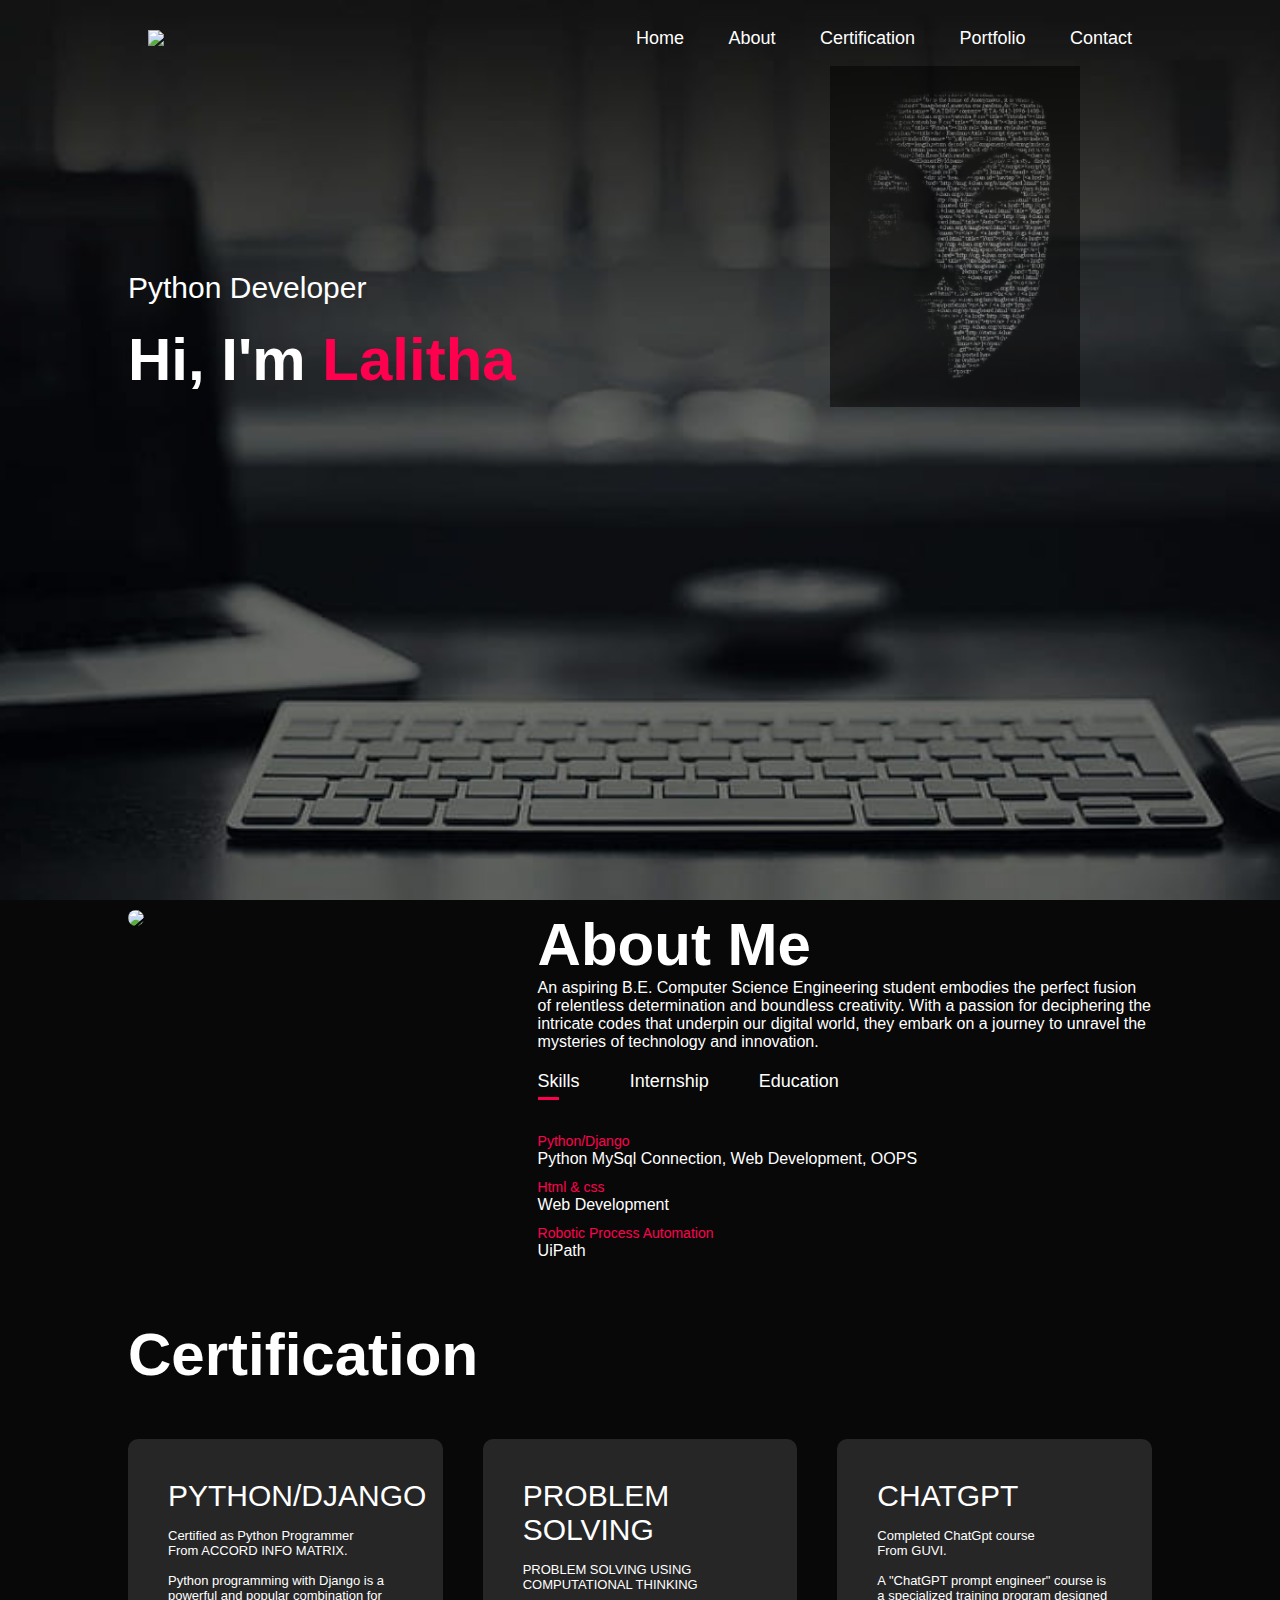
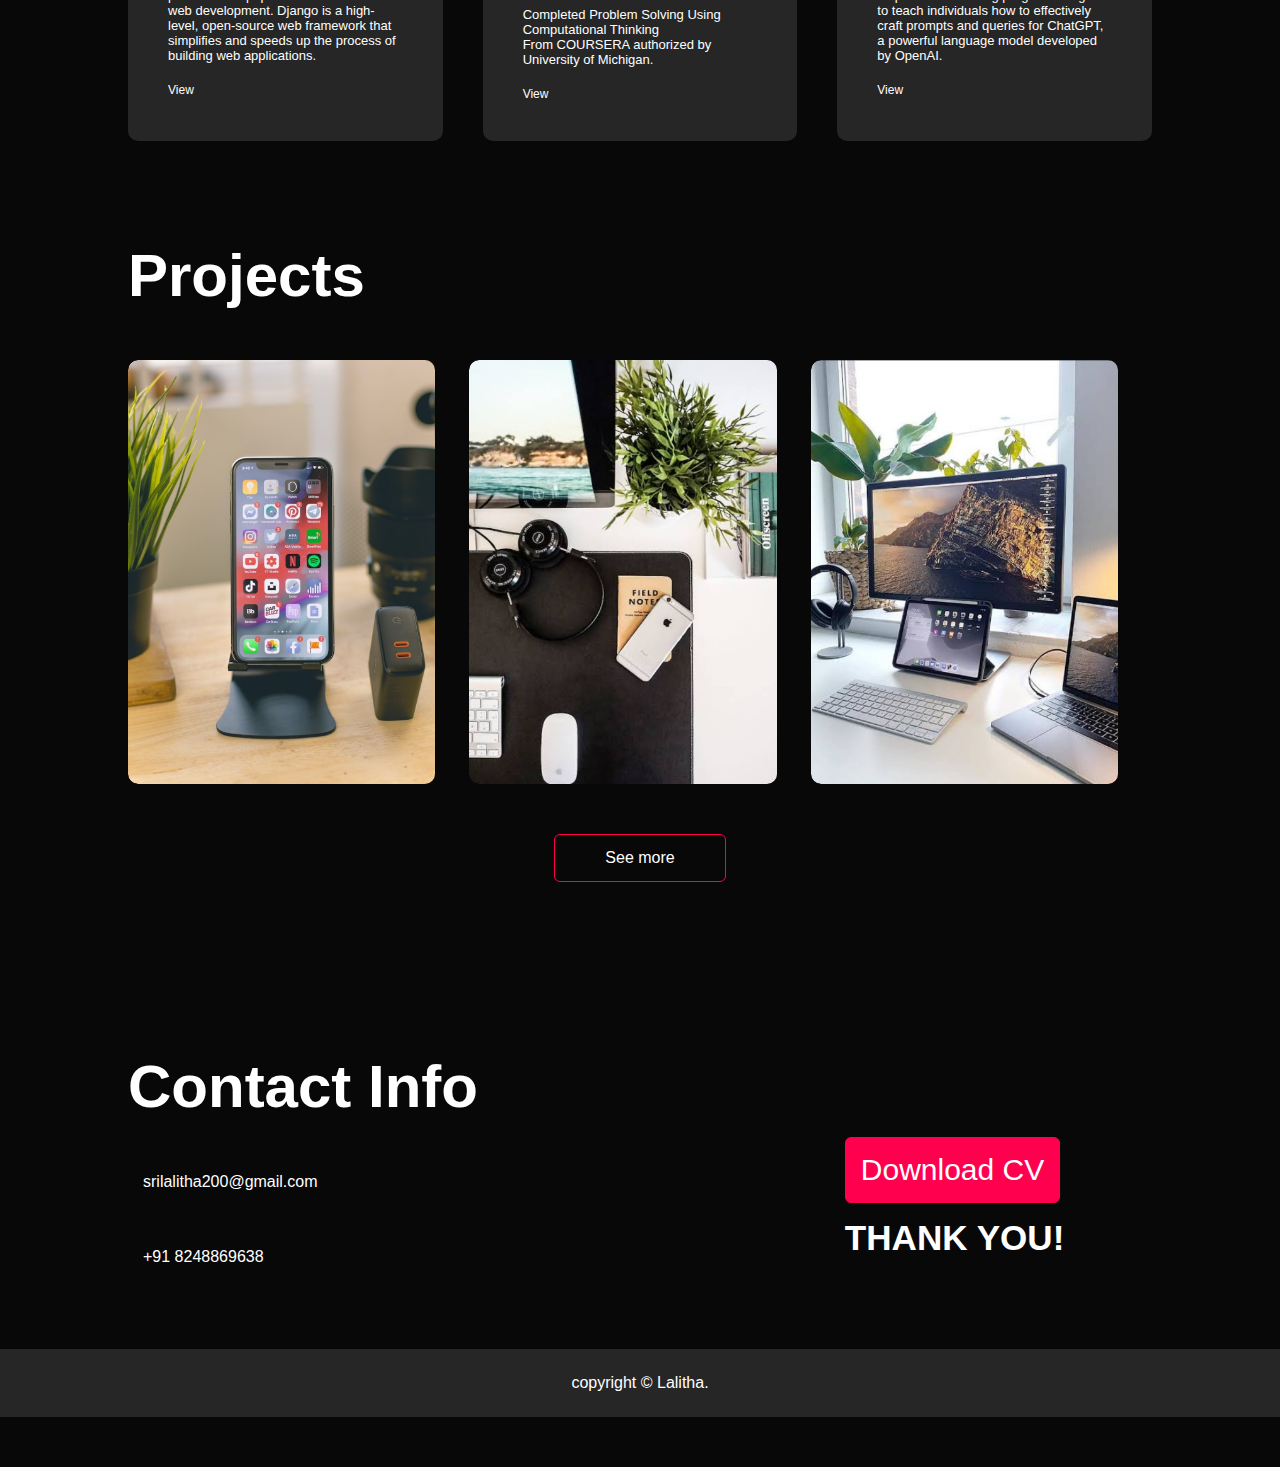
==== Portfolio/Index.html @ 92125443 "Add files via upload" ====
<!DOCTYPE html>
<html lang="en">
<head>
    <meta charset="UTF-8">
    <meta name="viewport" content="width=device-width, initial-scale=1.0">
    <link rel="stylesheet" href="styles.css">
    <title>My Portfolio</title>
    <script src="https://kit.fontawesome.com/7f56df2786.js" crossorigin="anonymous"></script>
</head>
<body>
    <div id="header">
        <div class="container">
            <nav>
                <img src="logo.png" class="logo">
                <ul>
                    <li><a href="#home">Home</a></li>
                    <li><a href="#about">About</a></li>
                    <li><a href="#certificate">Certification</a></li>
                    <li><a href="#portfolio">Portfolio</a></li>
                    <li><a href="#contact">Contact</a></li>
                </ul>
            </nav>
            <img src="theme.png" class="theme" align="right">
            <div class="header-text">
                <p>Python Developer</p>
                <h1>Hi, I'm <span>Lalitha</span> </h1>
                
                
            </div>
        </div>
        
    </div>

    <div id="about">
        <div class="container">
            <div class="row">
                <div class="about-col-1">
                    <img src="pic1.jpg">
                </div>
                <div class="about-col-2">
                    <h1 class="subtitle">About Me</h1>
                    <p>An aspiring B.E. Computer Science Engineering student embodies the perfect fusion of relentless determination and boundless creativity. With a passion for deciphering the intricate codes that underpin our digital world, they embark on a journey to unravel the mysteries of technology and innovation.</p>
                    <div class="tab-titles">
                        <p class="tab-links active-link" onclick="opentab('Skills')">Skills</p>
                        <p class="tab-links" onclick="opentab('Internship')">Internship</p>
                        <p class="tab-links" onclick="opentab('Education')">Education</p>
                    </div>
                    <div class="tab-contents active-tab" id="Skills">
                        <ul>
                            <li><span>Python/Django</span><br>Python MySql Connection, Web Development, OOPS</li>
                            <li><span>Html & css</span><br>Web Development</li>
                            <li><span>Robotic Process Automation</span><br>UiPath</li>
                        </ul>
                    </div>
                    <div class="tab-contents" id="Internship">
                        <ul>
                            <li><span>Python with ML</span><br>At Unique Technologies</li>
                            <li><span>Web Development</span><br>At CodSoft</li>
                            <li><span>Python Programming</span><br>At Codeclause</li>
                        </ul>
                    </div>
                    <div class="tab-contents" id="Education">
                        <ul>
                            <li><span>2020-2024</span><br>B.E. Computer Science And Enginnering</li>
                            <li><span>2019-2020</span><br>12th Grade - 76.5%</li>
                            <li><span>2017-2018</span><br>10th Grade - 91.6</li>
                        </ul>
                    </div>
                </div>
            </div>
        </div>
    </div>
    <div id="certificate">
        <div class="container">
            <h1 class="subtitle">Certification</h1>
            <div class="certificate-list">
                <div>
                    <i class="fa-brands fa-python"></i>
                    <h2>PYTHON/DJANGO</h2>
                    <p>Certified as Python Programmer <br> From ACCORD INFO MATRIX. <br><br>Python programming with Django is a powerful and popular combination for web development. Django is a high-level, open-source web framework that simplifies and speeds up the process of building web applications.</p>
                    <a href="https://drive.google.com/file/d/1u4cysGOtiItsdXWO6KzKgPYVDujIPaT6/view?usp=sharing">View</a>
                </div>
                <div>
                    <i class="fa-solid fa-laptop-code"></i>
                    <h2>PROBLEM SOLVING</h2>
                    <p>PROBLEM SOLVING USING COMPUTATIONAL THINKING<br><br>Completed Problem Solving Using Computational Thinking<br>From COURSERA authorized by University of Michigan.</p>
                    <a href="https://drive.google.com/file/d/1rGf1BA_IiFwgj6hrADN1bW9JneAKkxcC/view?usp=sharing">View</a>
                </div>
                <div>
                    <i class="fa-solid fa-code"></i>
                    <h2>CHATGPT</h2>
                    <p>Completed ChatGpt course<br>From GUVI.<br><br>A "ChatGPT prompt engineer" course is a specialized training program designed to teach individuals how to effectively craft prompts and queries for ChatGPT, a powerful language model developed by OpenAI.</p>
                    <a href="https://drive.google.com/file/d/1iDHzaCMp17C9u8v-t-RYONEWEdFePegQ/view?usp=sharing">View</a>
                </div>
            </div>
        </div>
    </div>
    <div id="portfolio">
        <div class="container">
            <h1 class="subtitle">Projects</h1>
            <div class="work-list">
                <div class="work">
                    <img src="face.jpg">
                    <div class="layer">
                        <h3>ATTENDANCE MANAGEMENT SYSTEM</h3>
                        <p>Attendance Management System Using Face Recognition: An innovative solution for streamlined attendance tracking, this system utilizes facial recognition technology to automate and enhance the efficiency of attendance recording in various educational and corporate settings.</p>

                    </div>
                </div>
                <div class="work">
                    <img src="iot.jpg">
                    <div class="layer">
                        <h3>SMARTCITY WASTE MANAGEMENT</h3>
                        <p>Smart City Waste Management with Connected Trash Cans: This project harnesses IoT technology to create a smart waste management system, enabling real-time monitoring and optimization of trash collection by connecting and coordinating waste bins throughout a city.</p>
                        
                    </div>
                </div>
                <div class="work">
                    <img src="dc.jpg">
                    <div class="layer">
                        <h3>DATA COLLECTOR APP</h3>
                        <p>Data Collector App Using Python Django: A versatile data collection application built on Python's Django framework, designed to facilitate efficient data gathering, storage, and analysis for a wide range of research and business needs.</p>
                        
                    </div>
                </div>

            </div>
            <a href="https://github.com/LalithaG23?tab=repositories" class="btn">See more</a>
        </div>

    </div>

    <div id="contact">
        <div class="container">
            <div class="row">
                <div class="left">
                    <h1 class="subtitle">Contact Info</h1>
                    <p><i class="fa-regular fa-envelope"></i>srilalitha200@gmail.com</p>
                    <p><i class="fa-regular fa-phone"></i>+91 8248869638</p>
                    <div class="social-icons">
                        <a href="https://www.linkedin.com/in/lalitha2002"><i class="fa-brands fa-linkedin"></i></a>
                        <a href="https://instagram.com/lakshitha___23?utm_source=qr&igshid=MThlNWY1MzQwNA=="><i class="fa-brands fa-instagram"></i></a>
                        <a href="https://github.com/LalithaG23"><i class="fa-brands fa-github"></i></a></li>
                    </div>
                </div>
                <div class="right">
                    <a href="LALITHA GOVINDARAJAN.pdf" download class="btn btn2">Download CV</a>
                    <h3>THANK YOU!</h3>
                </div>
            </div>
        </div>
        <div class="copyright">
            <p>copyright © Lalitha<i class="fa-solid fa-heart"></i>.</p>
        </div>
    </div>
    <script>
        var tablinks = document.getElementsByClassName("tab-links")
        var tabcontents = document.getElementsByClassName("tab-contents")

        function opentab(tabname){
            for(tablink of tablinks){
                tablink.classList.remove("active-link");
            }
            for(tabcontent of tabcontents){
                tabcontent.classList.remove("active-tab");
            }
            event.currentTarget.classList.add("active-link");
            document.getElementById(tabname).classList.add("active-tab");

        }
    </script>

    
</body>
</html>
---- Portfolio/styles.css ----
*{
    margin: 0;
    padding: 0;
    font-family: 'Poppins' , sans-serif;
    box-sizing: border-box;
}

body {
    background: #080808;
    color: #fff;
}

#header {
    width: 100%;
    height: 100vh;
    background-image: url(background.jpg);
    background-size: cover;
    background-position: center;

}
.container{
    padding: 10px 10%;
}

nav{
    display: flex;
    align-items: center;
    justify-content: space-between;
    flex-wrap: wrap;
}

    
.logo{
    width: 350px;
    height: auto;
    padding: 20px;
}

nav ul li{
    display: inline-block;
    list-style: none;
    margin: 10px 20px;
}

nav ul li a{
    color: #fff;
    text-decoration: none;
    font-size: 18px;
    position: relative;
}
nav ul li a::after{
    content: '';
    width: 0;
    height: 3px;
    background: #ff004f;
    position: absolute;
    left: 0;
    bottom: -6px;
    transition: 0.5s;
}
nav ul li a:hover::after{
    width: 100%;
}
.theme{
    width: 250px;
    height: auto;
    margin-right: 7%; 
    opacity: 0.5;
}
.header-text{
    margin-top: 20%;
    font-size: 30px;
}
.header-text h1{
    font-size: 60px;
    margin-top: 20px;
}
.header-text h1 span{
    color: #ff004f;
}

.about{
    padding: 80px 0 ;
    color: #ababab;
}
.row{
    display: flex;
    justify-content: space-between;
    flex-wrap: wrap;
}
.about-col-1{
    flex-basis: 35%;
}
.about-col-1 img{
    width: 100%;
    border-radius: 15px;
}
.about-col-2{
    flex-basis: 60%;
}
.subtitle{
    font-size: 60px;
    font-weight: 600;
    color: #fff;
}

.tab-titles{
    display: flex;
    margin: 20px 0 40px ;
}
.tab-links{
    margin-right: 50px;
    font-size: 18px;
    font-weight: 500;
    cursor: pointer;
    position: relative;
}
.tab-links::after{
    content: '';
    width: 0;
    height:3px;
    background: #ff004f;
    position: absolute;
    left:0;
    bottom: -8px;
    transition:0.5s ;

}
.tab-links.active-link::after{
    width: 50%;
}

.tab-contents ul li{
    list-style: none;
    margin: 10px 0;
}

.tab-contents ul li span{
    color: #ff004f;
    font-size: 14px;

}
.tab-contents{
    display: none;
}
.tab-contents.active-tab{
    display: block;
}
#certificate{
    padding: 30px 0;
}
.certificate-list{
    display: grid;
    grid-template-columns: repeat(auto-fit, minmax(250px, 1fr) );
    grid-gap: 40px;
    margin-top: 50px ;
}
.certificate-list div{
    background: #262626;
    padding: 40px;
    font-size:13px;
    font-weight: 300;
    border-radius: 10px;
    transition: background 0.5s transform 0.5s;
    justify-content: space-between;
}
.certificate-list div i{
    font-size: 50px;
    margin-bottom: 30px;
    

}
.certificate-list div h2{
    font-size: 30px;
    font-weight: 500;
    margin-bottom: 15px;
}

.certificate-list div a{
    text-decoration: none;
    color: #fff;
    font-size: 12px;
    margin-top: 20px;
    display: inline-block;
}
.certificate-list div:hover{
    background-color: #f64747;
    transform: translateY(-10px);
}
#portfolio{
    padding: 50px 0;
}
.work-list{
    display: flex;
    flex-wrap: nowrap;
    margin-top: 50px;
}
.work{
    border-radius: 10px;
    position: relative;
    overflow: hidden;
}
.work img{
    width: 90%;
    border-radius: 10px;
    display: block;
    transition: transform 0.5s;
}
.layer{
    width: 90%;
    height: 0;
    background: linear-gradient(rgba(0,0,0,0.6), #ff004f);
    border-radius: 10px;
    position: absolute;
    left: 0;
    bottom: 0;
    overflow: hidden;
    display: flex;
    align-items: center;
    justify-content: center;
    flex-direction: column;
    padding: 0 40px;
    text-align: center;
    font-size: 13px;
    transition: height 0.5s;
}
.layer h3{
    font-weight: 400;
    margin-bottom: 20px;
}
.layer a{
    margin-top: 20px;
    color: #ff004f;
    text-decoration: none;
    font-size: 18px;
    line-height: 60px;
    background: #fff;
    width: 60px;
    height: 60px;
    border-radius: 50%;
    text-align: center;
}
.work:hover img{
    transform: scale(1.1);
}
.work:hover .layer{
    height: 100%;
}
.btn{
    display: block;
    margin: 50px auto;
    width: fit-content;
    border: 1px solid #ff004f;
    padding: 14px 50px;
    border-radius: 6px;
    text-decoration: none;
    color: #fff;
    transition: background 0.5s;
}
.btn:hover{
    background: #ff004f;
}
#contact{
    padding: 50px 0;
}
.left{
    flex-basis: 70%;
    
}
.right {
    flex-basis: 30%;
    margin-top: 60px;
    font-size: 30px;
    padding: 10px 0;
}
.left p{
    margin-top: 30px ;
}
.left p i{
    color: #ff004f;
    margin-right: 15px;
    font-size: 40px;

}
.social-icons{
    margin-top: 30px;
}
.social-icons a i{
    text-decoration: none;
    font-size: 30px;
    margin-right: 15px;
    color: #ababab;
    display: inline-block;
    transition: transform 0.5s;
    
}
.social-icons a:hover{
    color: #ff004f;
    transform: translate(-5px);

}

.btn.btn2{
    padding: 15px;
    display: inline-block;
    background: #ff004f;
    margin: 15px 0;

}
.copyright{
    width: 100%;
    text-align: center;
    padding: 25px 0;
    background: #262626;
    font-weight: 300;
    margin-top: 20px;
}
.copyright i{
    color: #ff004f;
}
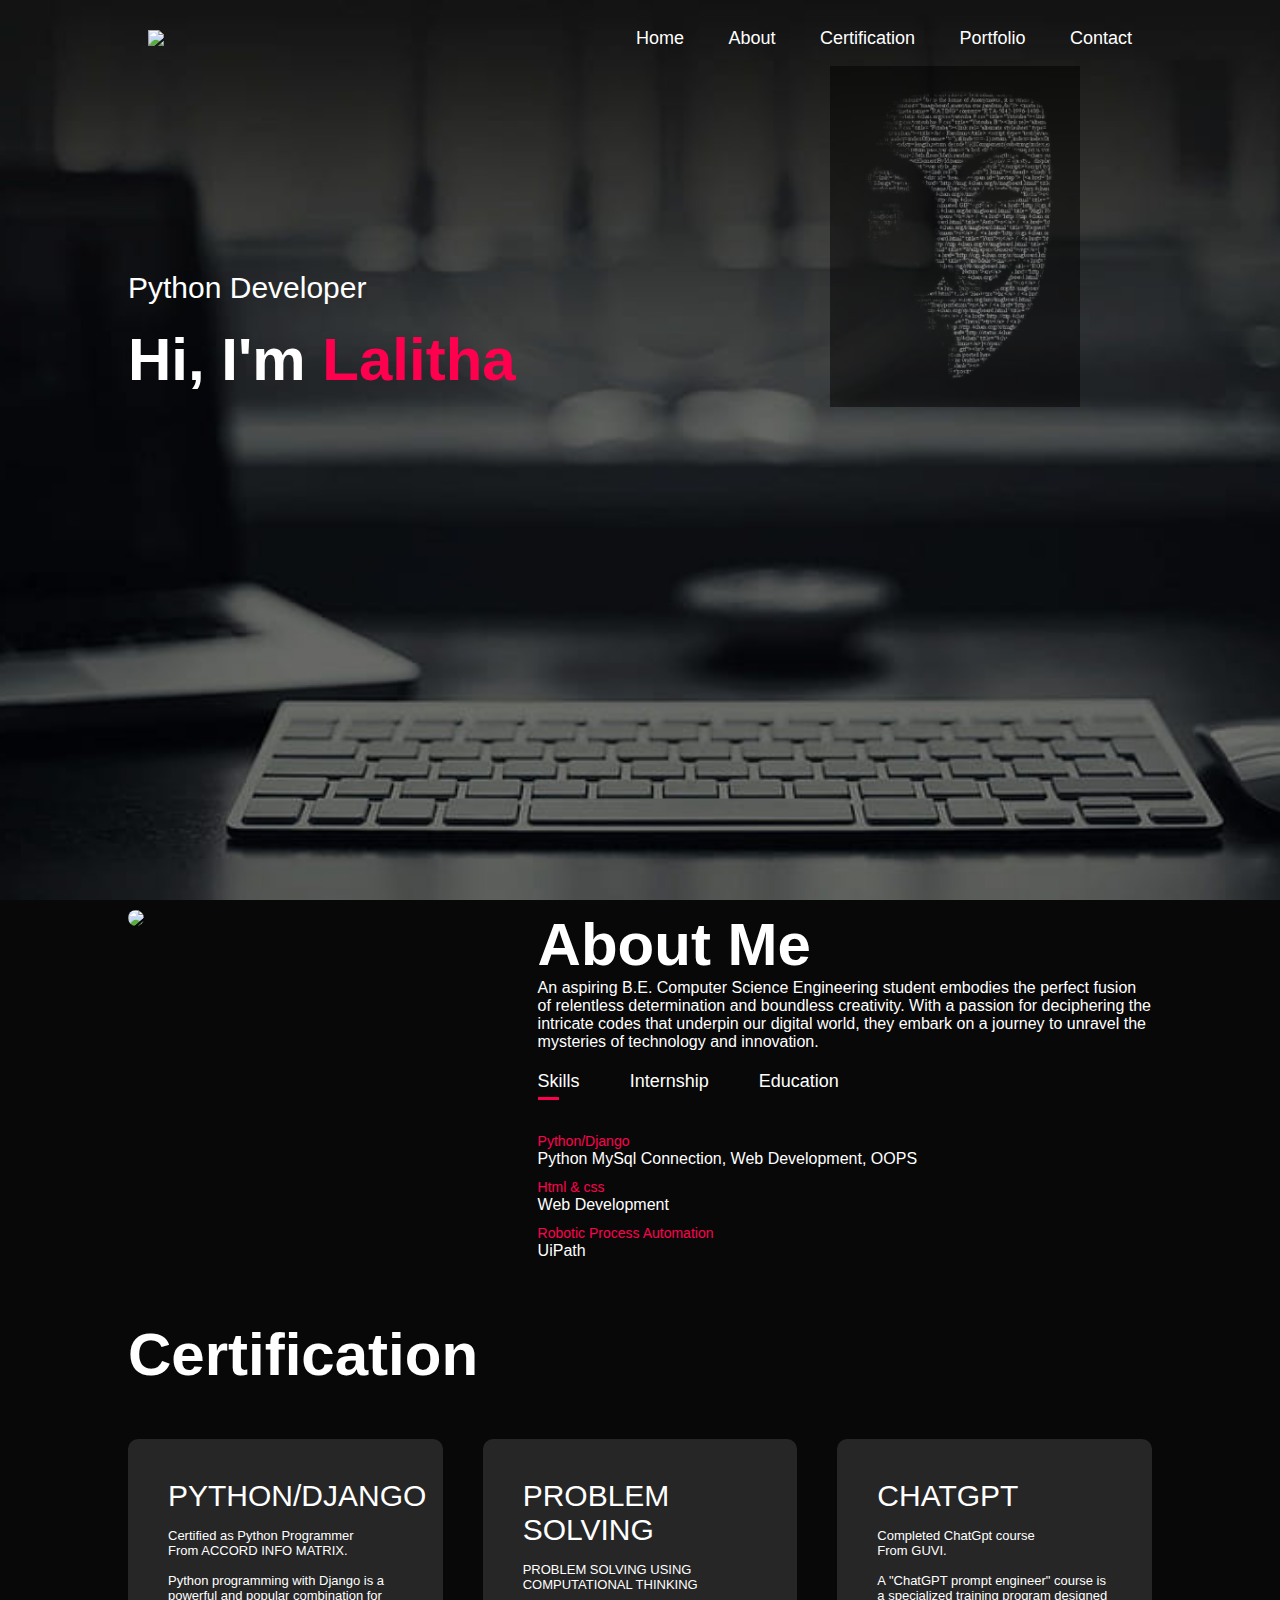
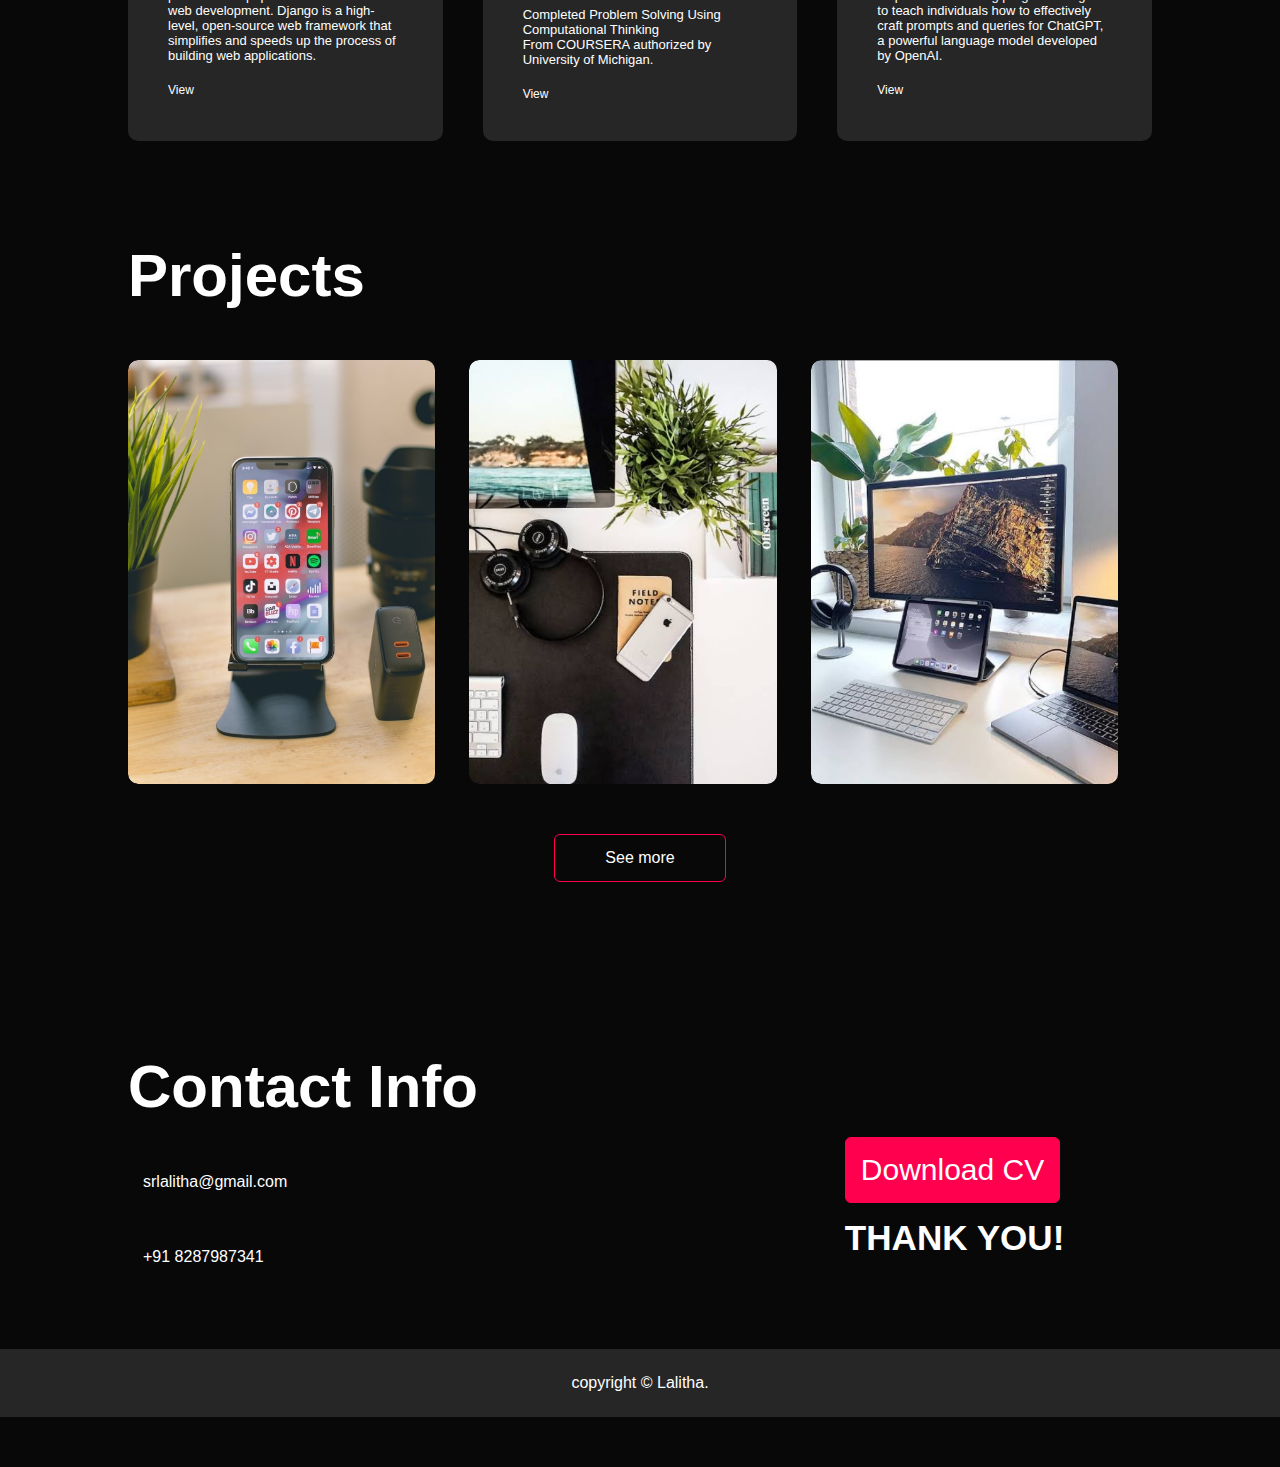
==== commit edd86047: "Index.html" ====
--- a/Portfolio/Index.html
+++ b/Portfolio/Index.html
@@ -135,8 +135,8 @@
             <div class="row">
                 <div class="left">
                     <h1 class="subtitle">Contact Info</h1>
-                    <p><i class="fa-regular fa-envelope"></i>srilalitha200@gmail.com</p>
-                    <p><i class="fa-regular fa-phone"></i>+91 8248869638</p>
+                    <p><i class="fa-regular fa-envelope"></i>srlalitha@gmail.com</p>
+                    <p><i class="fa-regular fa-phone"></i>+91 8287987341</p>
                     <div class="social-icons">
                         <a href="https://www.linkedin.com/in/lalitha2002"><i class="fa-brands fa-linkedin"></i></a>
                         <a href="https://instagram.com/lakshitha___23?utm_source=qr&igshid=MThlNWY1MzQwNA=="><i class="fa-brands fa-instagram"></i></a>
